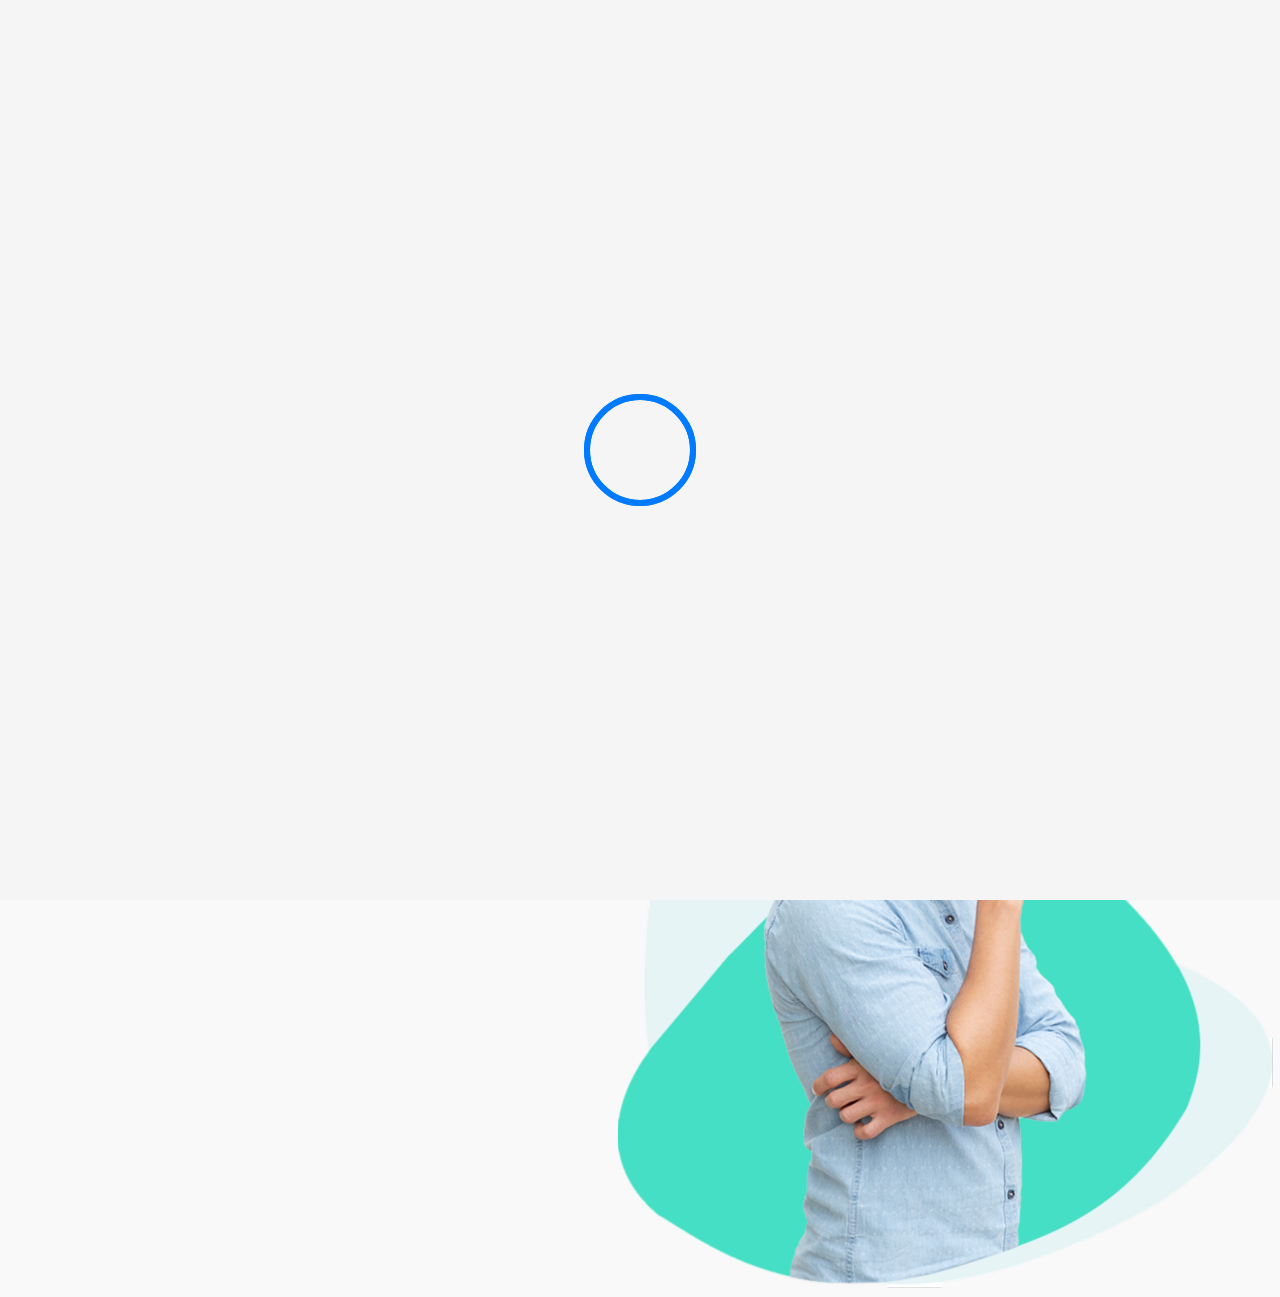
==== index.html @ bc693008 "s" ====
<!DOCTYPE html>
<html lang="fa" dir="rtl">
<head>
    <meta charset="UTF-8">
    <meta http-equiv="X-UA-Compatible" content="IE=edge">
    <meta name="viewport" content="width=device-width, initial-scale=1.0">
    <title>Nemat Ghaznavi</title>
    <!-- add favicon -->
    <link rel="shortcut icon"href="images/favicon.ico" type="image/x-icon">
    <!-- add custome style -->
    <link rel="stylesheet" href="styles/main.css"/>
    <!-- awesome icon -->
    <link rel="stylesheet" href="styles/all.css"/>
</head>
<body>
    <!-- loader -->
    <div class="loader-bg">
        <div class="loader"></div>
    </div>

    <!-- container -->
    <div class="container">
        <!-- navigation section -->
        <nav class="navigation">
            <ul class="menu-list">
                <li class="menu-item"><a href="#hero">خانه</a></li>
                <li class="menu-item"><a href="#">وبلاگ</a></li>
                <li class="menu-item"><a href="#">مهارت ها</a></li>
                <li class="menu-item"><a href="#">نمونه کارها</a></li>
                <li class="menu-item"><a href="#">تماس با من</a></li>
            </ul>
            <div class="brand">
                <p><span>D</span>eveloper<span>01</span></p>
            </div>
        </nav>

        <!-- hero section -->
        <div class="hero" id="hero">
            <ul class="header_social d-none d-lg-block">
                <li><a href="#"><i class="fab fa-github"></i></a></li>
                <li><a href="#"><i class="fab fa-instagram"></i></a></li>
                <li><a href="#"><i class="fab fa-linkedin"></i></a></li>
                <li><a href="#"><i class="fab fa-whatsapp"></i></a></li>
            </ul>

            <div class="bio">
                <h1>سلام، من نعمتم</h1>
                <h2>برنامه نویس و توسعه دهنده وب سایت</h2>
                <h3>Front-End Web Developer</h3>
                <a href="#" class="resume">دانلود رزومه</a>
            </div>
            
            <img src="images/me.png">
        </div>
        <!-- /end hero section -->

        <!-- skill section -->
        <div class="skill">
            <img src="images/me.png">
        </div>
        <!-- /skill section -->
    </div>

    <!-- add scripts -->
    <script src="js/main.js"></script>
</body>
</html>
---- styles/main.css ----
/* import fonts */
@import url(../styles/fonts.css);

*{
    margin: 0;
    padding: 0;
    box-sizing: border-box;
}

body{
    background-color: #F9F9F9;
    font-family: vazir;
}

.loader-bg{
    position: fixed;
    top: 0;
    width: 100%;
    height: 100%;
    z-index: 1000;
    background-color: whitesmoke;
    animation: fadein 1s linear forwards;
    animation-delay: 3s;
    display: flex;
    justify-content: center;
    align-items: center;
}

.loader{
    position: absolute;
    width: 150px;
    height: 150px;
    display: flex;
    justify-content: center;
    align-items: center;
}

.loader::after, .loader::before{
    content: '';
    border: 6px solid #007bff;
    border-radius: 50%;
    width: 100px;
    height: 100px;
    position: absolute;
    animation: loader 2s linear infinite;
    opacity: 1;
}

.loader::before{
    animation-delay: .5s;
}


/* container section */
.container{
    border: none;
}

.navigation{
    display: flex;
    justify-content: space-between;
    align-items: center;
    padding: 15px 70px;
    position: fixed;
    right: 0;
    left: 0;
    transition: 0.3s;
    top: 0;
}

.navScrolled{
    box-shadow: 0 .5px 10px 0 gray;
    background-color: rgba(255, 255, 255, 0.9);
}

.navigation a{
    color: #F9F9F9;
}

.menu-list{
    display: flex;
    list-style: none;
}

.menu-item{
    padding: 8px 20px;
}

.menu-item a{
    text-decoration: none;
    color: #007bff;
    font-size: 1.2rem;
    padding: 3px 8px;
    transition: .3s;
}

.menu-item a:hover{
    color: crimson;
}

.brand{
    text-transform: capitalize;
    font-size: 1.3rem;
    font-weight: 500;
    letter-spacing: 2px;
}

.brand span{
    color: crimson;
}

/* hero section */
.hero{
    margin-top: 100px;
    display: flex;
    align-items: center;
    /* justify-content: space-between; */
}

.hero img{
    width: 40%;
    padding: 10px 25px;
}

.bio{
    margin-left: auto;
    padding-right: 50px;
}

.bio h1{
    font-size: 50px;
    color: #293651;
    animation: bio 2s forwards;
}

.bio h2{
    font-size: 40px;
    color: #293651;
}

.bio h3{
    font-size: 25px;
    margin: 15px 0;
    color: #646f87;
}

.bio .resume{
   background-color: #007bff; 
   padding: 5px 15px;
   text-decoration: none;
   color: #F9F9F9;
   border-radius: 25px;
   margin-top: 150px;
   font-size: 20px;
}


.header_social{
    display: flex;
    flex-direction: column;
    width: 50px;
    list-style: none;
    align-items: center;
    border-radius: 25px;
    box-shadow: 0 0 5px 1px gray;
    padding: 15px 5px;
    margin-right: 70px;
}

.header_social a i{
    color: gray;
    font-size: 30px;
    margin: 3px auto;
}

.header_social a i:hover{
    transform: scale(1.05);
    color: #007bff;
}

/* keyframes */

@keyframes loader {
    0%{
        transform: scale(0);
        opacity: 0;
    }
    50%{
        opacity: 1;
    }
    100%{
        transform: scale(1);
        opacity: 0;
    }
}

@keyframes fadein {
    100%{
        opacity: 0;
        visibility: hidden;
    }
}

@keyframes bio {
    0%
}
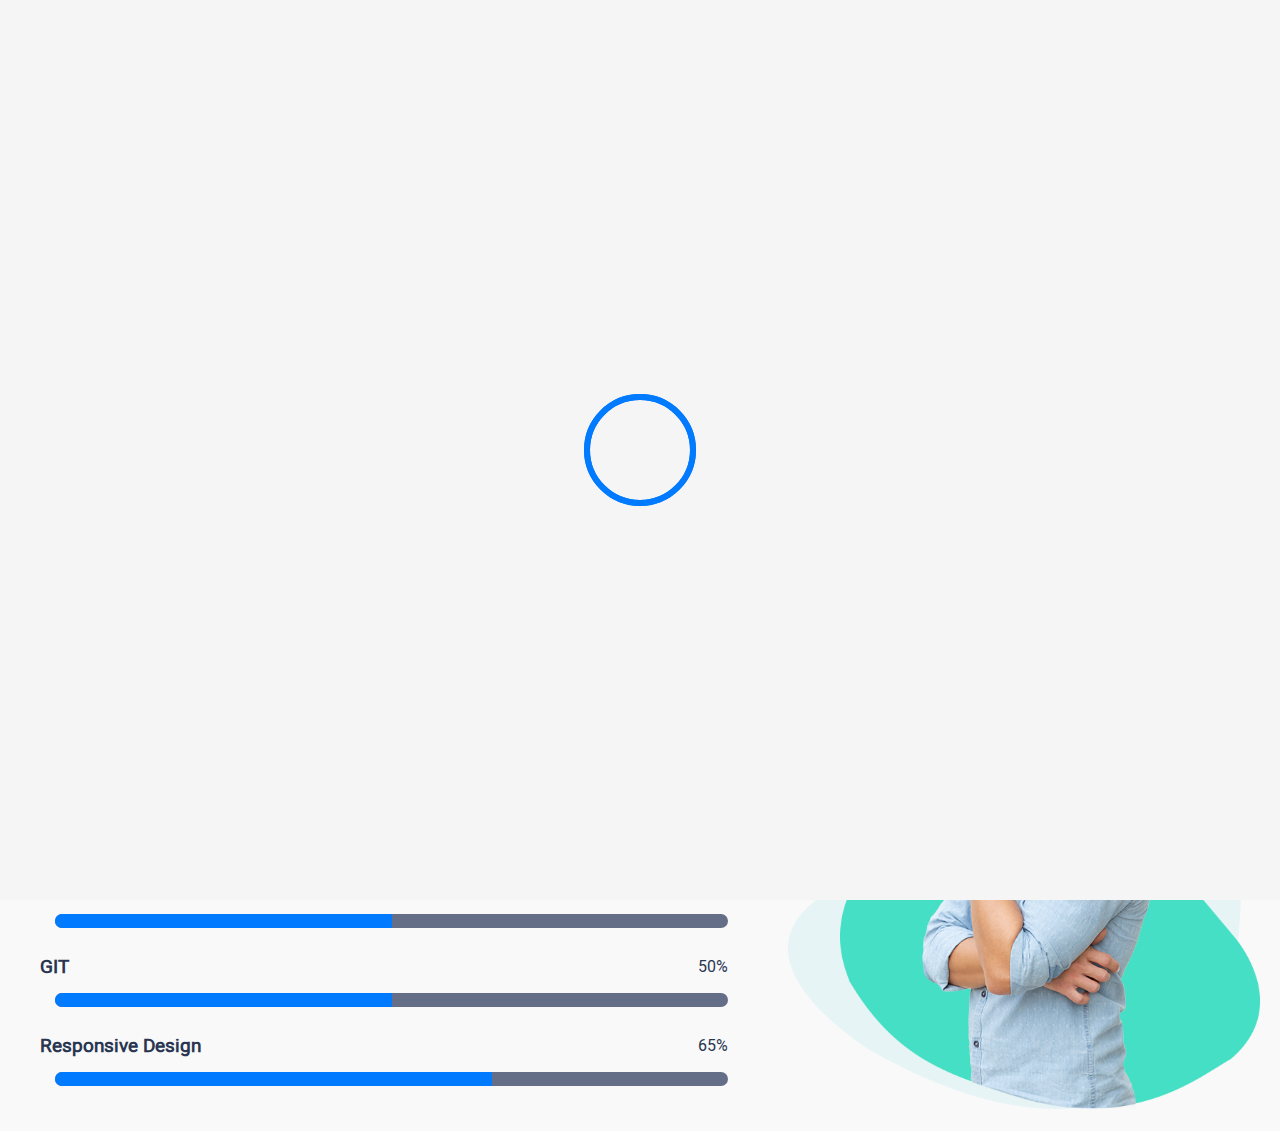
==== commit efafdabb: "skill section were create" ====
--- a/index.html
+++ b/index.html
@@ -23,9 +23,9 @@
         <!-- navigation section -->
         <nav class="navigation">
             <ul class="menu-list">
-                <li class="menu-item"><a href="#hero">خانه</a></li>
+                <li class="menu-item"><a href="#">خانه</a></li>
                 <li class="menu-item"><a href="#">وبلاگ</a></li>
-                <li class="menu-item"><a href="#">مهارت ها</a></li>
+                <li class="menu-item"><a href="#skill">مهارت ها</a></li>
                 <li class="menu-item"><a href="#">نمونه کارها</a></li>
                 <li class="menu-item"><a href="#">تماس با من</a></li>
             </ul>
@@ -55,8 +55,78 @@
         <!-- /end hero section -->
 
         <!-- skill section -->
-        <div class="skill">
-            <img src="images/me.png">
+        <div class="skill" id="skill">
+            <img src="images/me1.png">
+            <div class="list_skill">
+                <h1>مهارت ها</h1>
+                <div dir="ltr">
+                    <div class="skill_item">
+                        <div class="skill_header">
+                            <h3 class="skill_title">HTML/CSS</h3>
+                            <div class="skill_percentage">
+                                <p><span class="counter">85</span>%</p>
+                            </div>
+                        </div>
+                        <div class="skill_bar">
+                            <div class="bar_inner">
+                                <div class="bar progress_line" data-width="85" style="width: 85%; height: 14px;"></div>
+                            </div>
+                        </div>
+                    </div>
+                    <div class="skill_item">
+                        <div class="skill_header">
+                            <h3 class="skill_title">JAVASCRIPT</h3>
+                            <div class="skill_percentage">
+                                <p><span class="counter">60</span>%</p>
+                            </div>
+                        </div>
+                        <div class="skill_bar">
+                            <div class="bar_inner">
+                                <div class="bar progress_line" data-width="85" style="width: 60%; height: 14px;"></div>
+                            </div>
+                        </div>
+                    </div>
+                    <div class="skill_item">
+                        <div class="skill_header">
+                            <h3 class="skill_title">REACTJS</h3>
+                            <div class="skill_percentage">
+                                <p><span class="counter">50</span>%</p>
+                            </div>
+                        </div>
+                        <div class="skill_bar">
+                            <div class="bar_inner">
+                                <div class="bar progress_line" data-width="85" style="width: 50%; height: 14px;"></div>
+                            </div>
+                        </div>
+                    </div>
+                    <div class="skill_item">
+                        <div class="skill_header">
+                            <h3 class="skill_title">GIT</h3>
+                            <div class="skill_percentage">
+                                <p><span class="counter">50</span>%</p>
+                            </div>
+                        </div>
+                        <div class="skill_bar">
+                            <div class="bar_inner">
+                                <div class="bar progress_line" data-width="85" style="width: 50%; height: 14px;"></div>
+                            </div>
+                        </div>
+                    </div>
+                    <div class="skill_item">
+                        <div class="skill_header">
+                            <h3 class="skill_title">Responsive Design</h3>
+                            <div class="skill_percentage">
+                                <p><span class="counter">65</span>%</p>
+                            </div>
+                        </div>
+                        <div class="skill_bar">
+                            <div class="bar_inner">
+                                <div class="bar progress_line" data-width="85" style="width: 65%; height: 14px;"></div>
+                            </div>
+                        </div>
+                    </div>
+                </div>
+            </div>
         </div>
         <!-- /skill section -->
     </div>
--- a/styles/main.css
+++ b/styles/main.css
@@ -5,6 +5,10 @@
     margin: 0;
     padding: 0;
     box-sizing: border-box;
+}
+
+html {
+    scroll-behavior: smooth;
 }
 
 body{
@@ -177,6 +181,46 @@
     transform: scale(1.05);
     color: #007bff;
 }
+/* end hero section */
+
+/* start skill section */
+.skill{
+    display: flex;
+}
+
+.skill img{
+    width: 40%;
+    padding: 20px;
+}
+
+.list_skill{
+    width: 100%;
+    margin: 40px;
+    color: #293651;
+}
+
+.skill_item{
+    margin-top: 25px;
+}
+
+.skill_header{
+    display: flex;
+    justify-content: space-between;
+    align-items: center;
+}
+
+.skill_bar{
+    background-color:#646f87;
+    border-radius: 15px;
+    margin-left: 15px;
+    margin-top: 10px;
+}
+
+.skill_bar .progress_line{
+    background-color: #007bff;
+    border-radius: 15px 0 0 15px;
+}
+/* end skill section */
 
 /* keyframes */
 
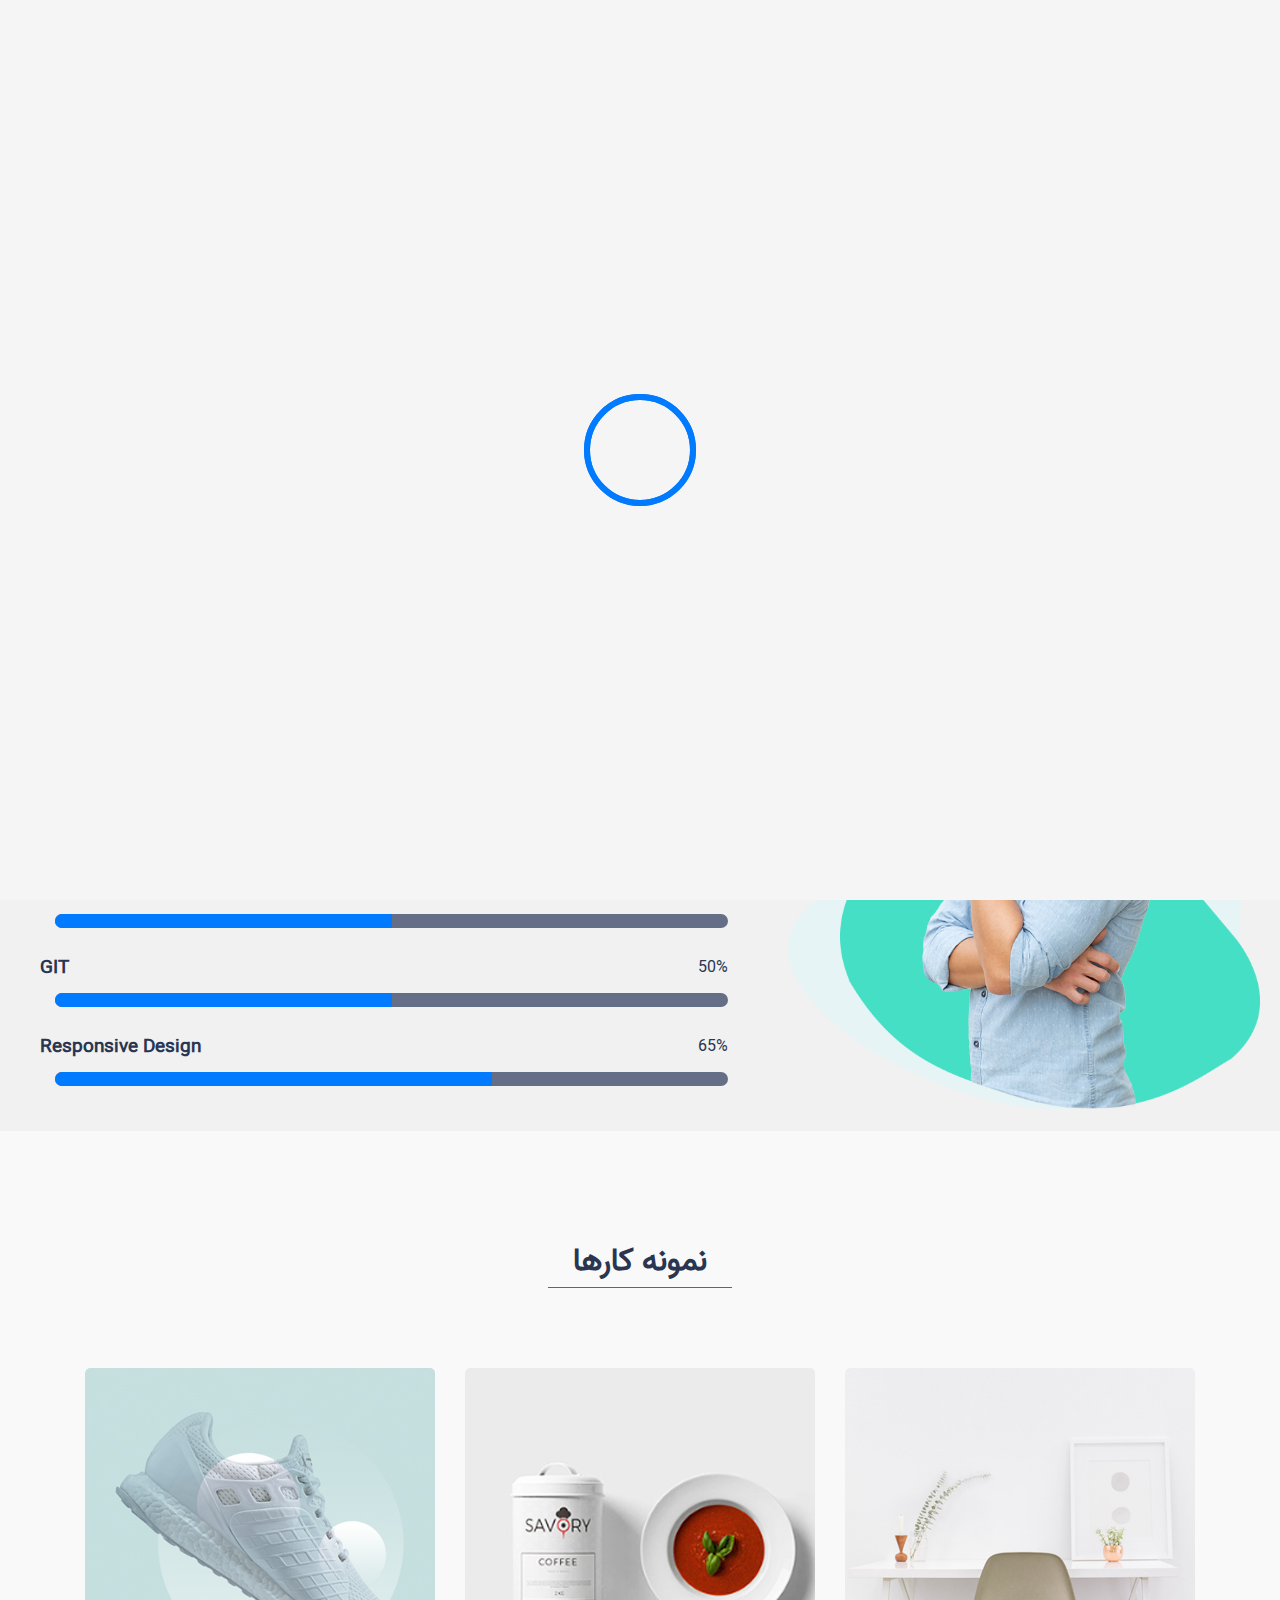
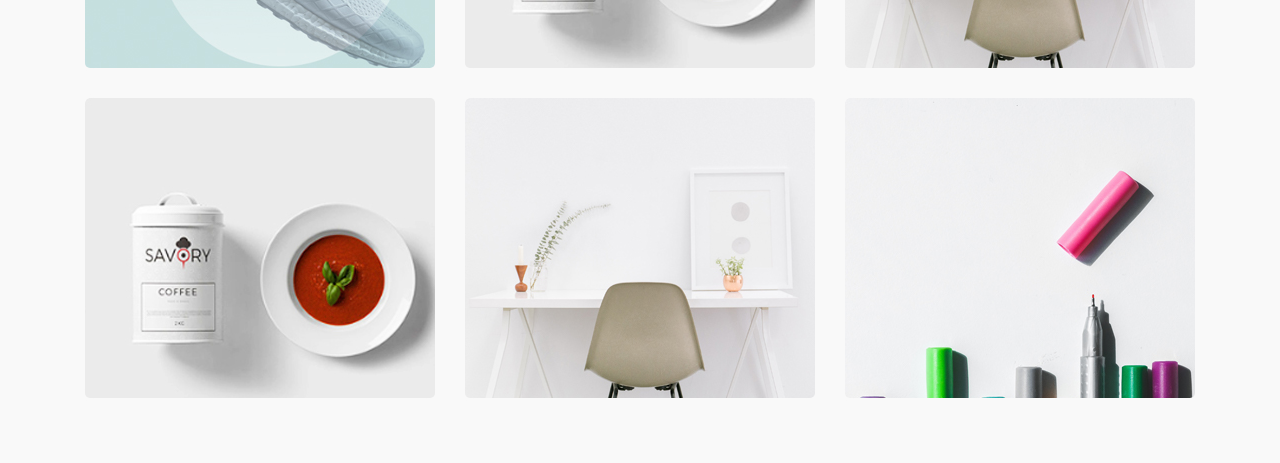
==== commit 319179e2: "portfolio section were create" ====
--- a/index.html
+++ b/index.html
@@ -37,10 +37,10 @@
         <!-- hero section -->
         <div class="hero" id="hero">
             <ul class="header_social d-none d-lg-block">
-                <li><a href="#"><i class="fab fa-github"></i></a></li>
-                <li><a href="#"><i class="fab fa-instagram"></i></a></li>
-                <li><a href="#"><i class="fab fa-linkedin"></i></a></li>
-                <li><a href="#"><i class="fab fa-whatsapp"></i></a></li>
+                <li><a href="https://github.com/ne-ghaznavi" target="_blank"><i class="fab fa-github"></i></a></li>
+                <li><a href="https://www.instagram.com/ne.ghaznavi/" target="_blank"><i class="fab fa-instagram"></i></a></li>
+                <li><a href="https://www.linkedin.com/in/nemat-ghaznavi-551331203" target="_blank"><i class="fab fa-linkedin"></i></a></li>
+                <li><a href="https://wa.me/989021602024" target="_blank"><i class="fab fa-whatsapp"></i></a></li>
             </ul>
 
             <div class="bio">
@@ -129,6 +129,67 @@
             </div>
         </div>
         <!-- /skill section -->
+
+        <!-- portfolio section -->
+        <div class="portfolio">
+            <h1>نمونه کارها</h1>
+            <div class="portfolio_list">
+                <div class="portfolio_item">
+                    <div class="item1">
+                        <div class="description">
+                            <h3>پروژه شماره یک</h3>
+                            <a href="#">مشاهده دمو</a>
+                        </div>
+                    </div>
+                </div>
+
+                <div class="portfolio_item">
+                    <div class="item2">
+                        <div class="description">
+                            <h3>پروژه شماره یک</h3>
+                            <a href="#">مشاهده دمو</a>
+                        </div>
+                    </div>
+                </div>
+
+                <div class="portfolio_item">
+                    <div class="item3">
+                        <div class="description">
+                            <h3>پروژه شماره یک</h3>
+                            <a href="#">مشاهده دمو</a>
+                        </div>
+                    </div>
+                </div>
+
+                <div class="portfolio_item">
+                    <div class="item4">
+                        <div class="description">
+                            <h3>پروژه شماره یک</h3>
+                            <a href="#">مشاهده دمو</a>
+                        </div>
+                    </div>
+                </div>
+
+                <div class="portfolio_item">
+                    <div class="item5">
+                        <div class="description">
+                            <h3>پروژه شماره یک</h3>
+                            <a href="#">مشاهده دمو</a>
+                        </div>
+                    </div>
+                </div>
+
+                <div class="portfolio_item">
+                    <div class="item6">
+                        <div class="description">
+                            <h3>پروژه شماره یک</h3>
+                            <a href="#">مشاهده دمو</a>
+                        </div>
+                    </div>
+                </div>
+            </div>
+        </div>
+        <!-- /portfolio section -->
     </div>
 
     <!-- add scripts -->
--- a/styles/main.css
+++ b/styles/main.css
@@ -70,6 +70,7 @@
     left: 0;
     transition: 0.3s;
     top: 0;
+    z-index: 100;
 }
 
 .navScrolled{
@@ -186,6 +187,7 @@
 /* start skill section */
 .skill{
     display: flex;
+    background-color: #f1f1f1;
 }
 
 .skill img{
@@ -221,6 +223,108 @@
     border-radius: 15px 0 0 15px;
 }
 /* end skill section */
+
+/* protfolio section */
+.portfolio{
+    padding-top: 90px;
+}
+
+.portfolio h1{
+    color: #293651;
+    border-bottom: 1px solid #007bff;
+    width: fit-content;
+    padding: 0 25px;
+    margin: 15px auto;
+}
+
+.portfolio_list{
+    display: flex;
+    justify-content: center;
+    align-items: center;
+    flex-wrap: wrap;
+    padding: 50px;
+}
+
+.portfolio_item {
+    width: 350px;
+    height: 300px;
+    margin: 15px;
+    display: inline-block;
+    text-align: center;
+    color: #646f87;
+    box-shadow: 0 0 5px 1px #F9F9F9;
+    border-radius: 5px;
+    position: relative;
+    overflow: hidden;
+    z-index: 0;
+}
+
+.item1{
+    background-image: url(/images/p1.jpg);
+    height: 100%;
+    align-items: center;
+}
+
+.item2{
+    background-image: url(/images/p3.jpg);
+    height: 100%;
+    align-items: center;
+}
+
+.item3{
+    background-image: url(/images/p4.jpg);
+    height: 100%;
+    align-items: center;
+}
+
+.item4{
+    background-image: url(/images/p8.jpg);
+    height: 100%;
+    align-items: center;
+}
+
+.item5{
+    background-image: url(/images/p1.jpg);
+    height: 100%;
+    align-items: center;
+}
+
+.item6{
+    background-image: url(/images/p3.jpg);
+    height: 100%;
+    align-items: center;
+}
+
+.description {
+    position: absolute;
+    top: -300px;
+    text-align: center;
+    width: 100%;
+    height: 100%;
+    padding: 30px;
+    display: flex;
+    justify-content: space-between;
+    flex-direction: column;
+    transition: 0.3s;
+    background-color: rgba(127, 127, 127, 0.5);
+    opacity: 0;
+}
+
+[class*=item]:hover .description{
+    top: 0;
+    opacity: 1;
+}
+
+.description a{
+    text-decoration: none;
+    color: black;
+    border: 1px solid whitesmoke;
+    border-radius: 5px;
+    width: fit-content;
+    padding: 5px 15px;
+    margin: 0 auto;
+}
+/* end protfolio section */
 
 /* keyframes */
 
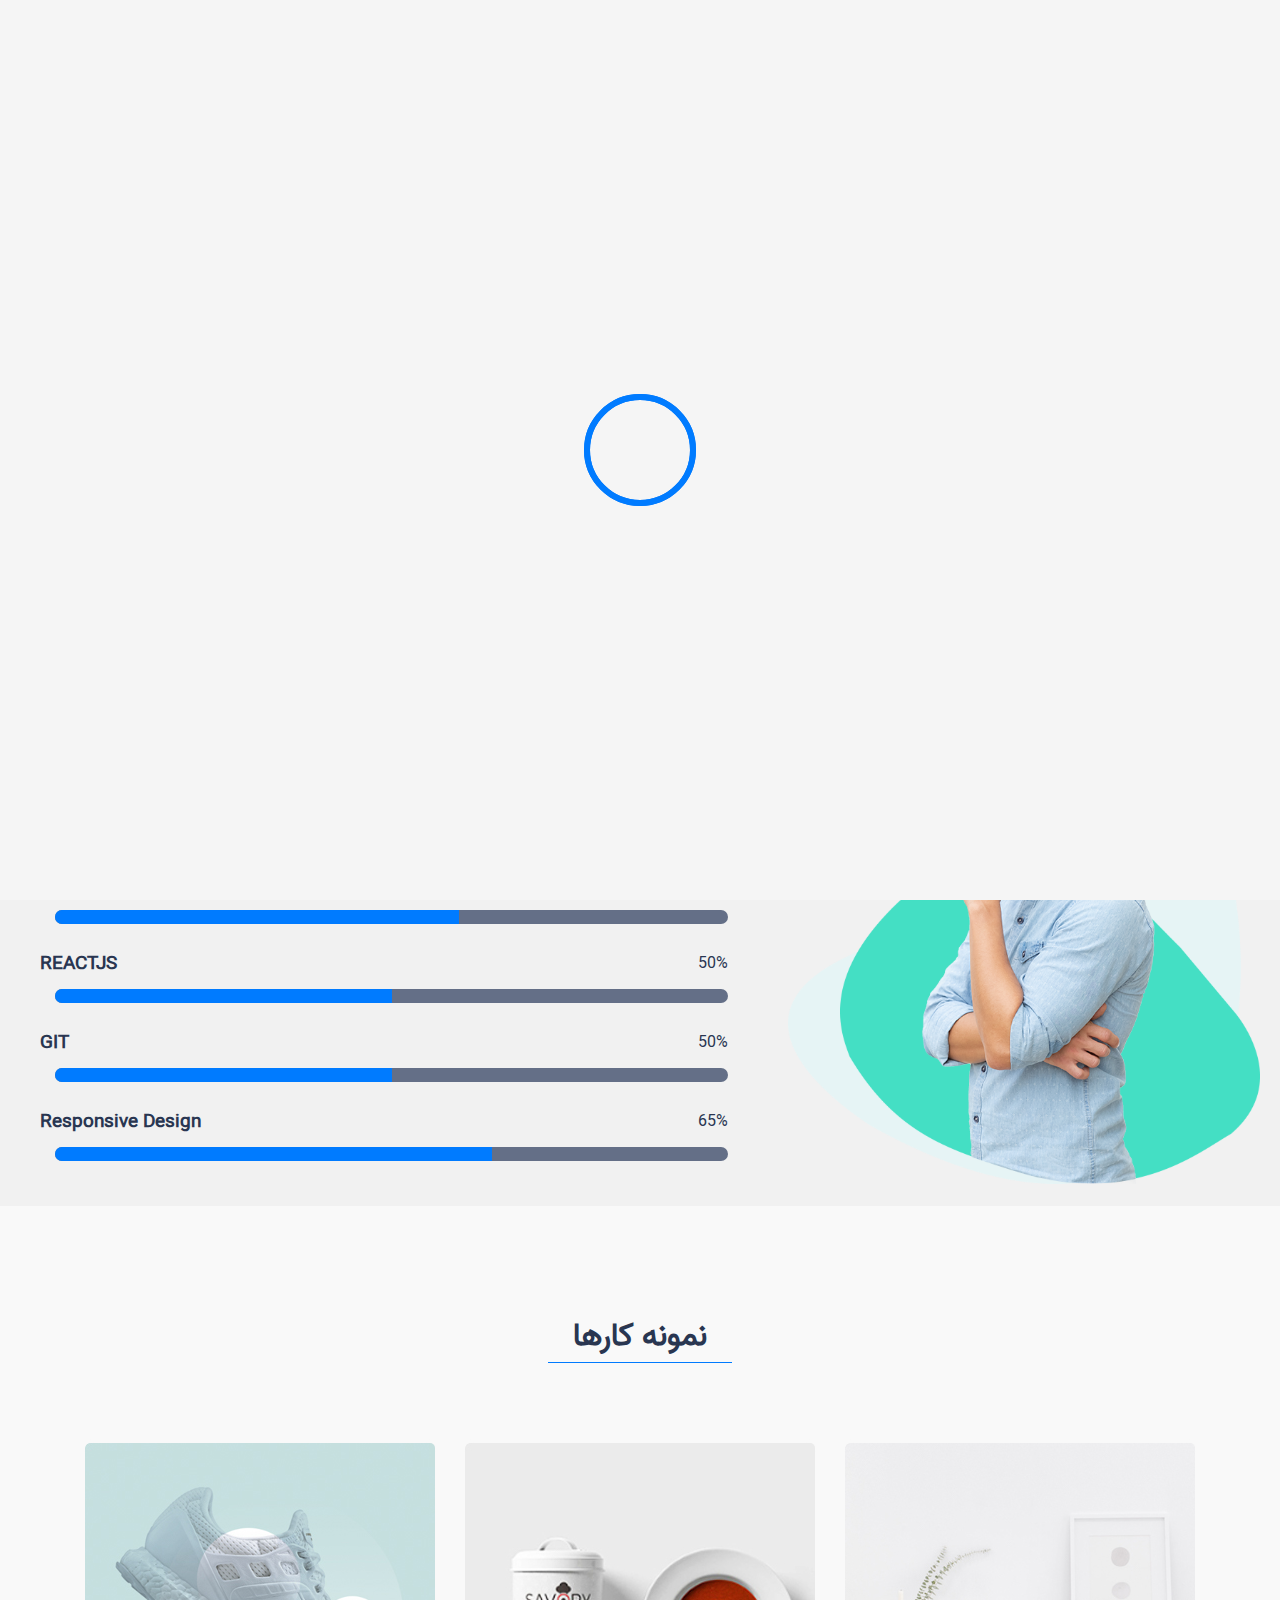
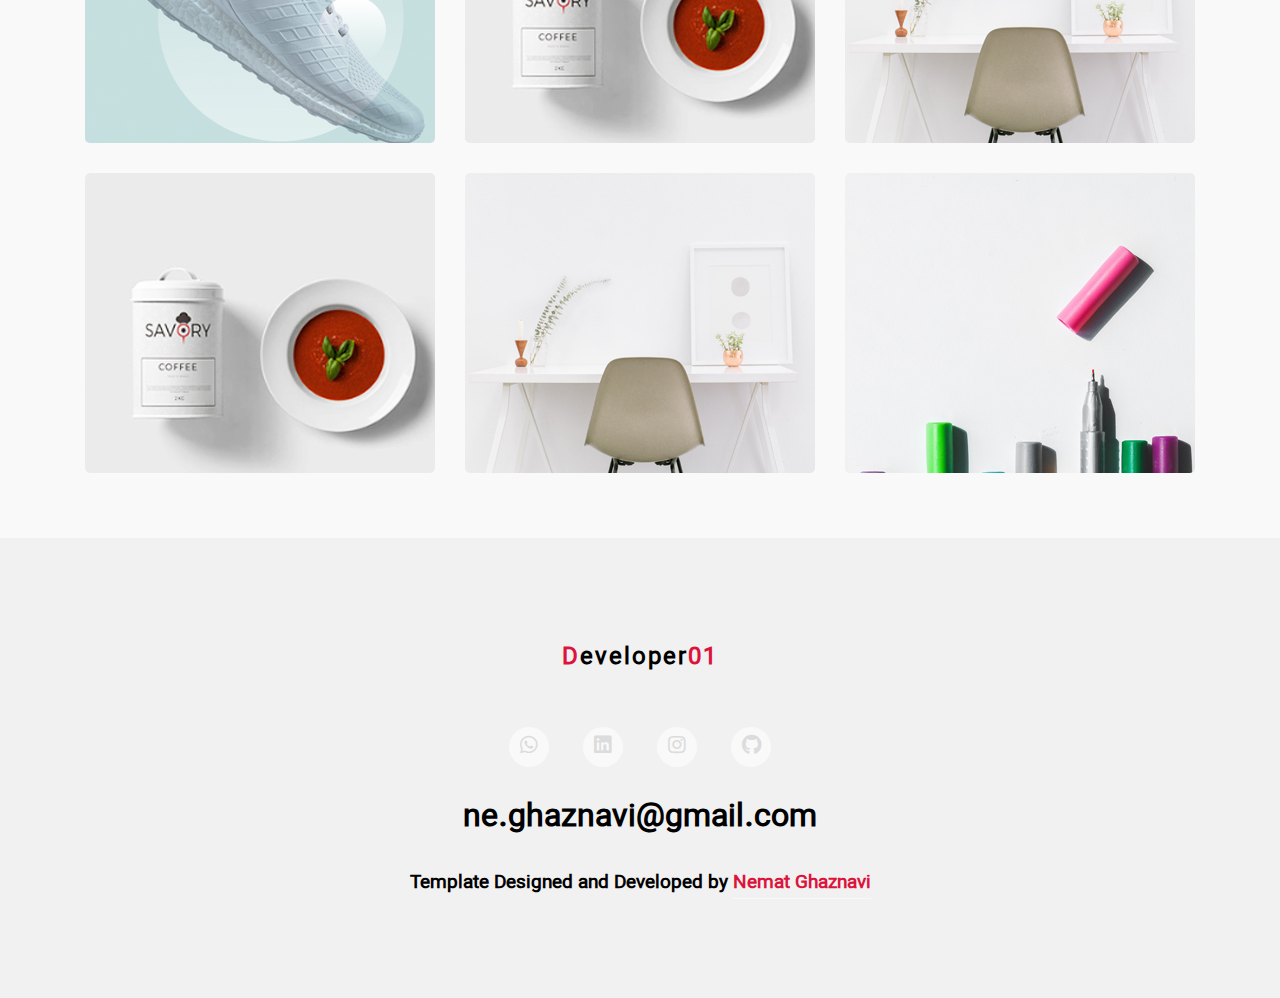
==== commit 8e58a642: "footer section were create" ====
--- a/index.html
+++ b/index.html
@@ -26,8 +26,8 @@
                 <li class="menu-item"><a href="#">خانه</a></li>
                 <li class="menu-item"><a href="#">وبلاگ</a></li>
                 <li class="menu-item"><a href="#skill">مهارت ها</a></li>
-                <li class="menu-item"><a href="#">نمونه کارها</a></li>
-                <li class="menu-item"><a href="#">تماس با من</a></li>
+                <li class="menu-item"><a href="#portfolio">نمونه کارها</a></li>
+                <li class="menu-item"><a href="#footer">تماس با من</a></li>
             </ul>
             <div class="brand">
                 <p><span>D</span>eveloper<span>01</span></p>
@@ -131,7 +131,7 @@
         <!-- /skill section -->
 
         <!-- portfolio section -->
-        <div class="portfolio">
+        <div class="portfolio" id="portfolio">
             <h1>نمونه کارها</h1>
             <div class="portfolio_list">
                 <div class="portfolio_item">
@@ -190,6 +190,20 @@
             </div>
         </div>
         <!-- /portfolio section -->
+
+        <!-- footer section -->
+        <div class="footer" id="footer">
+            <h2><span>D</span>eveloper<span>01</span></h2>
+            <ul>
+                <li><a href="https://github.com/ne-ghaznavi" target="_blank"><i class="fab fa-github"></i></a></li>
+                <li><a href="https://www.instagram.com/ne.ghaznavi/" target="_blank"><i class="fab fa-instagram"></i></a></li>
+                <li><a href="https://www.linkedin.com/in/nemat-ghaznavi-551331203" target="_blank"><i class="fab fa-linkedin"></i></a></li>
+                <li><a href="https://wa.me/989021602024" target="_blank"><i class="fab fa-whatsapp"></i></a></li>
+            </ul>
+            <h1>ne.ghaznavi@gmail.com</h1>
+            <h3>Template Designed and Developed by <span>Nemat Ghaznavi</span></h3>
+        </div>
+        <!-- /footer section -->
     </div>
 
     <!-- add scripts -->
--- a/styles/main.css
+++ b/styles/main.css
@@ -188,6 +188,7 @@
 .skill{
     display: flex;
     background-color: #f1f1f1;
+    padding-top: 75px;
 }
 
 .skill img{
@@ -326,6 +327,60 @@
 }
 /* end protfolio section */
 
+/* footer section */
+.footer{
+    background-color: #f1f1f1;
+    display: flex;
+    flex-direction: column;
+    justify-content: center;
+    align-items: center;
+    padding: 100px;
+}
+
+.footer h2{
+    letter-spacing: 2px;
+}
+
+.footer h2 span{
+    color: crimson;
+}
+
+.footer ul{
+    list-style: none;
+    margin-top: 50px;
+}
+
+.footer ul li{
+    background-color: #F9F9F9;
+    font-size: 20px;
+    border-radius: 100%;
+    display: inline-flex;
+    align-items: center;
+    justify-content: center;
+    width: 40px;
+    height: 40px;
+    margin: 0 15px;
+    cursor: pointer;
+    transition: .3s;
+}
+
+.footer li a{
+    color: gainsboro;
+}
+
+.footer ul li a:hover{
+    color: #007bff;
+}
+
+.footer h1{
+    margin: 25px;
+}
+
+.footer h3 span{
+    color: crimson;
+    border-bottom: 1px solid #F9F9F9;
+}
+/* end footer section */
 /* keyframes */
 
 @keyframes loader {
@@ -348,7 +403,3 @@
         visibility: hidden;
     }
 }
-
-@keyframes bio {
-    0%
-}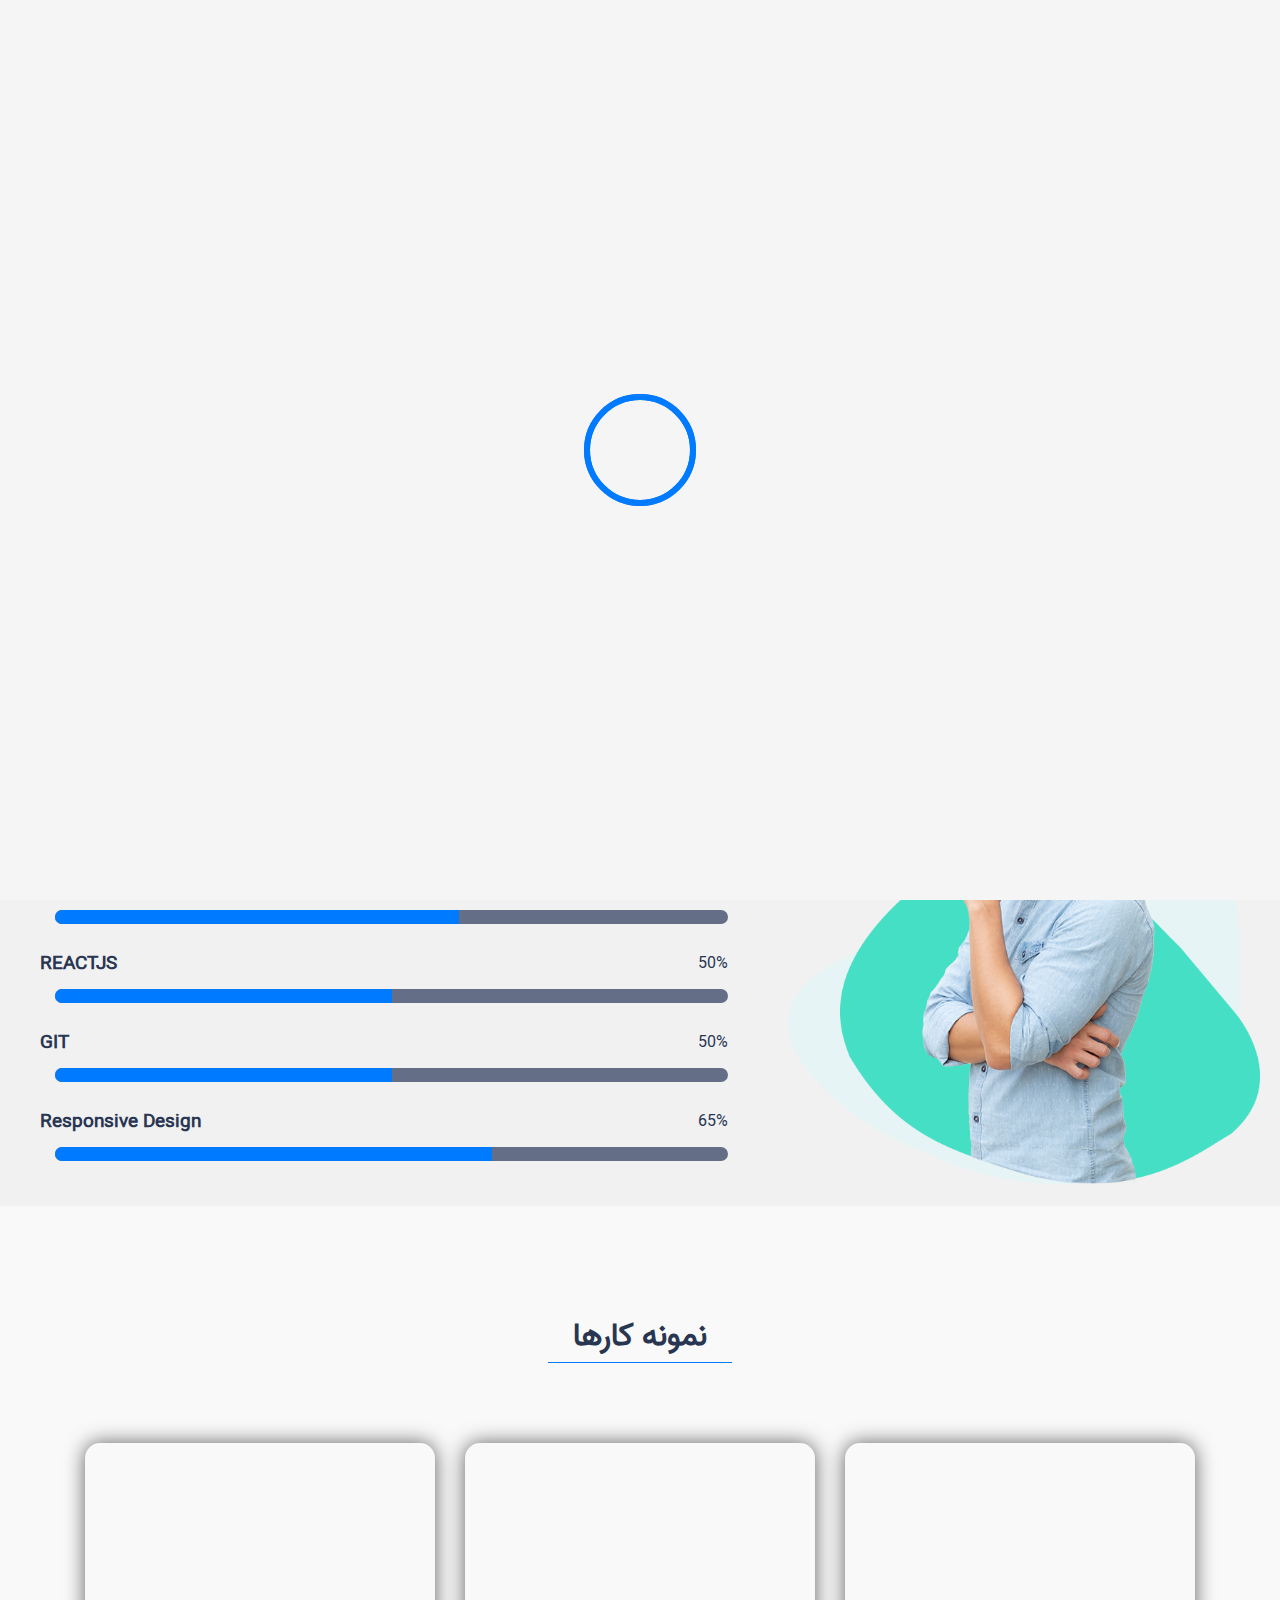
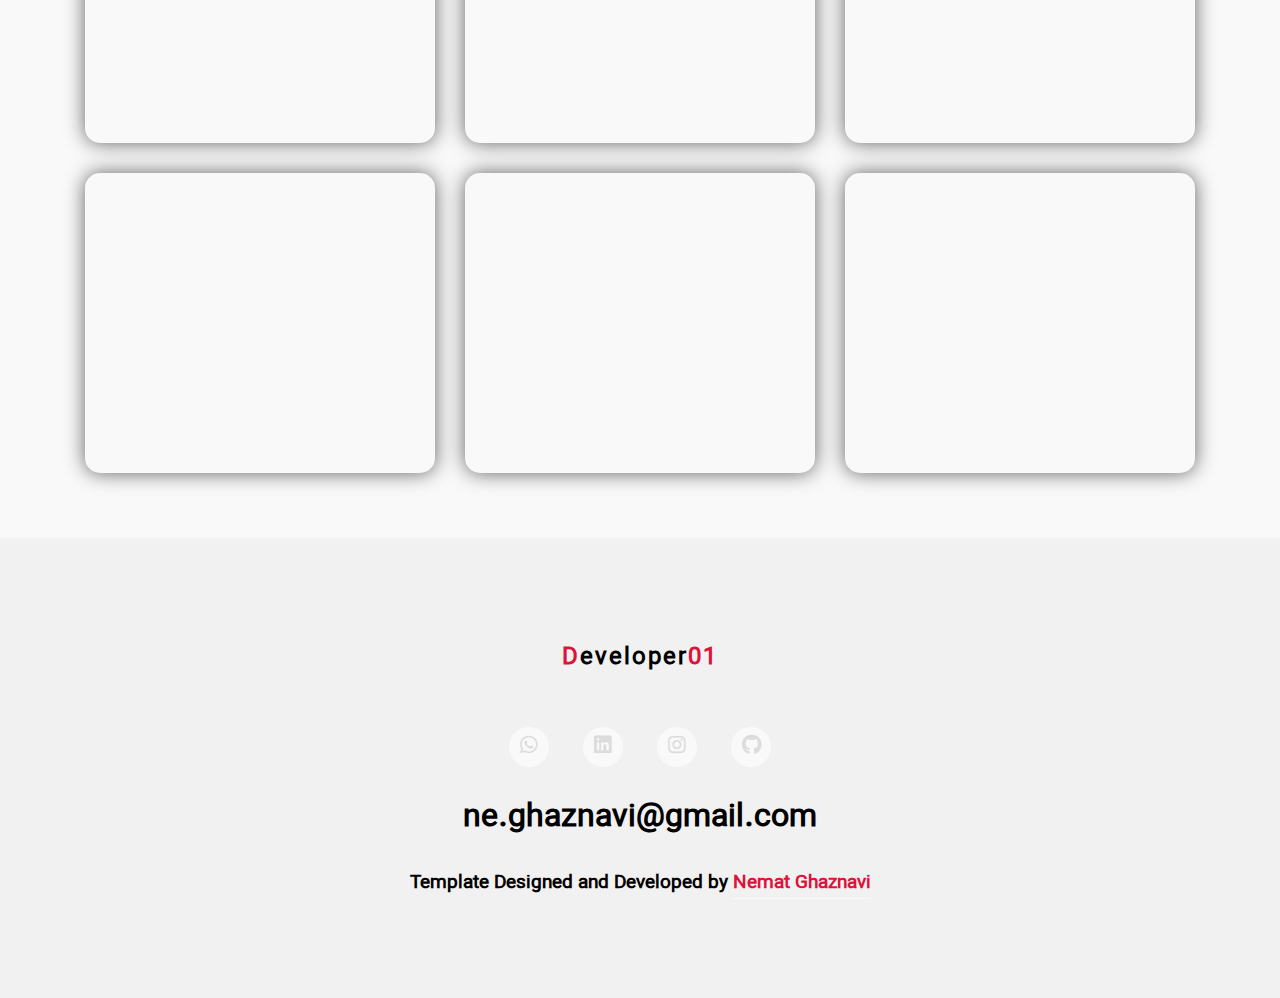
==== commit 2139e976: "complate portfolio section" ====
--- a/index.html
+++ b/index.html
@@ -138,7 +138,7 @@
                     <div class="item1">
                         <div class="description">
                             <h3>پروژه شماره یک</h3>
-                            <a href="#">مشاهده دمو</a>
+                            <a href="http://starburger.nematghaznavi.ir/" target="_blank">مشاهده دمو</a>
                         </div>
                     </div>
                 </div>
@@ -146,8 +146,8 @@
                 <div class="portfolio_item">
                     <div class="item2">
                         <div class="description">
-                            <h3>پروژه شماره یک</h3>
-                            <a href="#">مشاهده دمو</a>
+                            <h3>پروژه شماره دو</h3>
+                            <a href="http://business.nematghaznavi.ir/" target="_blank">مشاهده دمو</a>
                         </div>
                     </div>
                 </div>
@@ -155,8 +155,8 @@
                 <div class="portfolio_item">
                     <div class="item3">
                         <div class="description">
-                            <h3>پروژه شماره یک</h3>
-                            <a href="#">مشاهده دمو</a>
+                            <h3>پروژه شماره سه</h3>
+                            <a href="http://blog.nematghaznavi.ir/" target="_blank">مشاهده دمو</a>
                         </div>
                     </div>
                 </div>
--- a/styles/main.css
+++ b/styles/main.css
@@ -253,47 +253,57 @@
     display: inline-block;
     text-align: center;
     color: #646f87;
-    box-shadow: 0 0 5px 1px #F9F9F9;
-    border-radius: 5px;
+    box-shadow: 0 0 20px #636161;
+    border-radius: 15px;
     position: relative;
     overflow: hidden;
     z-index: 0;
 }
 
 .item1{
-    background-image: url(/images/p1.jpg);
+    background-image: url(/images/template2.png);
+    background-size: cover;
     height: 100%;
     align-items: center;
 }
 
 .item2{
-    background-image: url(/images/p3.jpg);
-    height: 100%;
-    align-items: center;
+    background-image: url(/images/template3.png);
+    height: 100%;
+    align-items: center;
+    background-size: cover;
+
 }
 
 .item3{
-    background-image: url(/images/p4.jpg);
-    height: 100%;
-    align-items: center;
+    background-image: url(/images/blog.png);
+    height: 100%;
+    align-items: center;
+    background-size: cover;
+
 }
 
 .item4{
-    background-image: url(/images/p8.jpg);
-    height: 100%;
-    align-items: center;
+    background-image: url(/images/p.jpg);
+    height: 100%;
+    align-items: center;
+    background-size: cover;
+
 }
 
 .item5{
-    background-image: url(/images/p1.jpg);
-    height: 100%;
-    align-items: center;
+    background-image: url(/images/p.jpg);
+    height: 100%;
+    align-items: center;
+    background-size: cover;
+
 }
 
 .item6{
-    background-image: url(/images/p3.jpg);
-    height: 100%;
-    align-items: center;
+    background-image: url(/images/p.jpg);
+    height: 100%;
+    align-items: center;
+    background-size: cover;
 }
 
 .description {
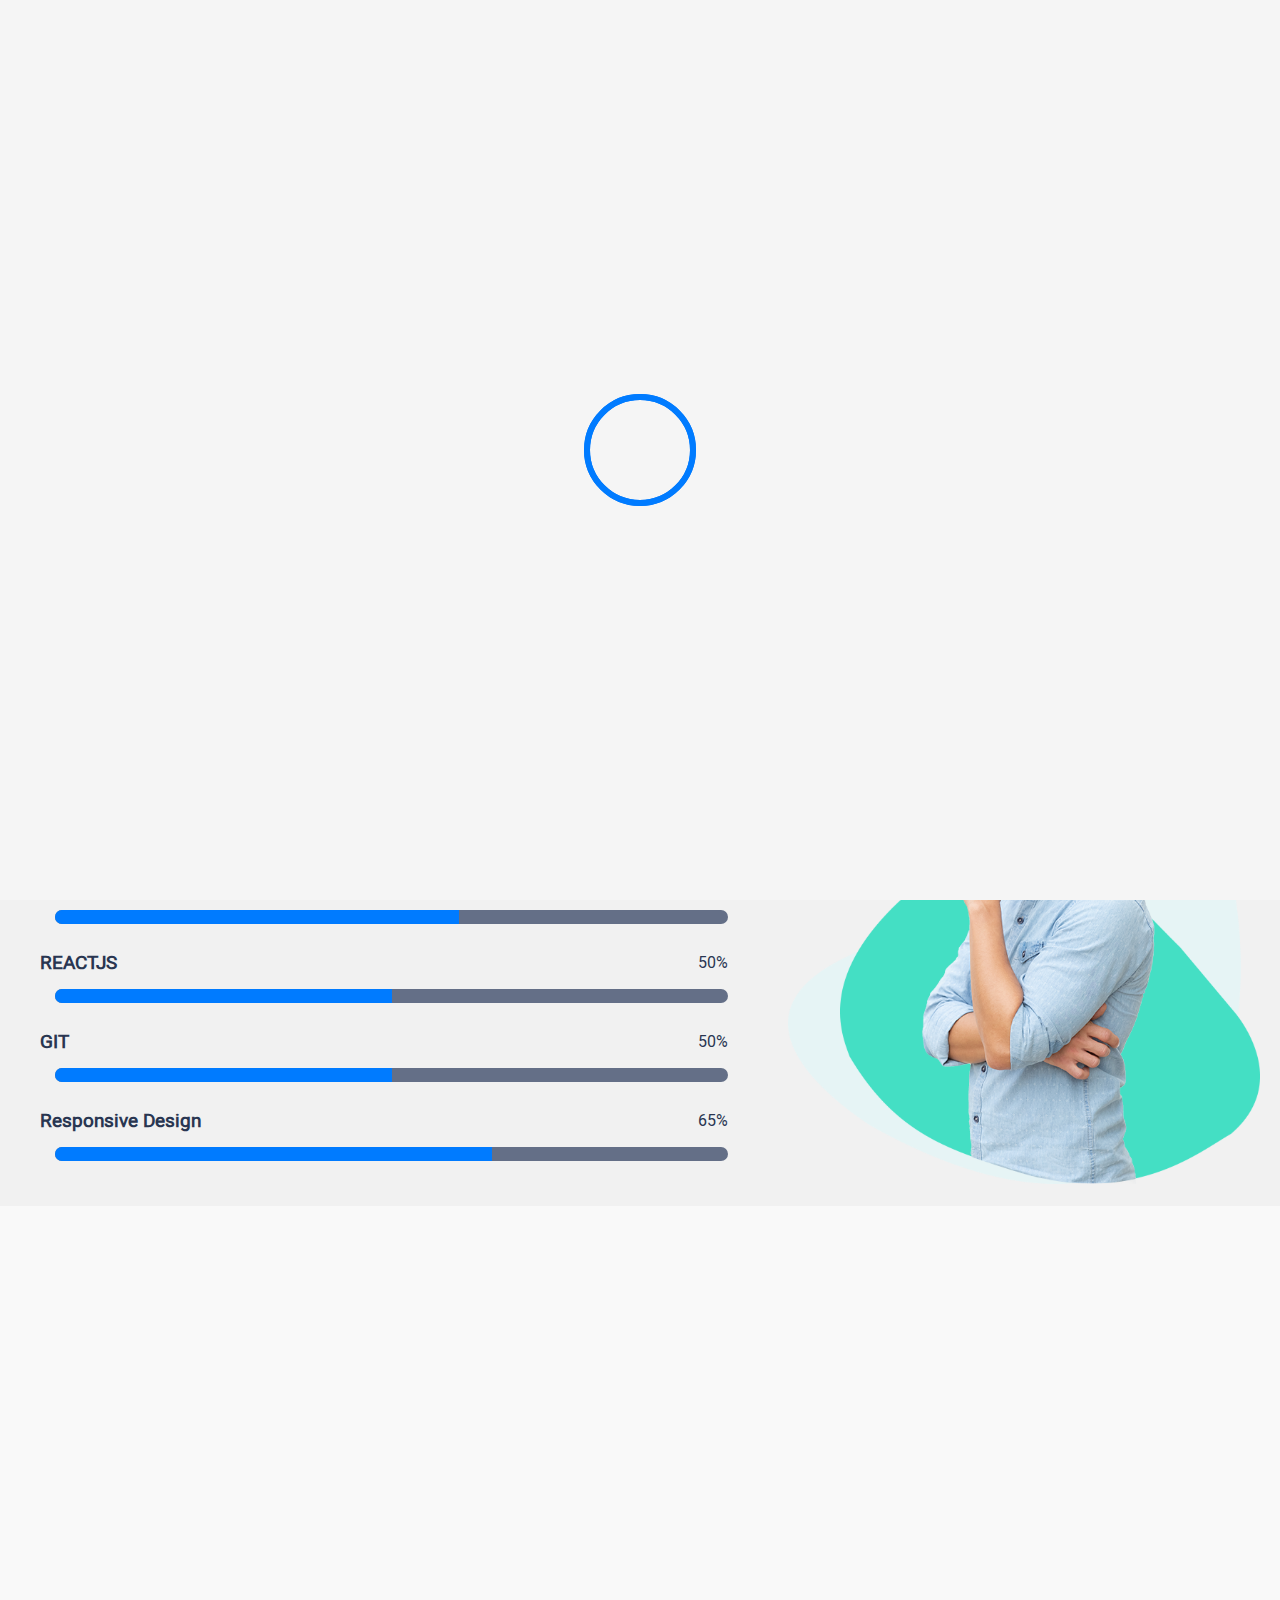
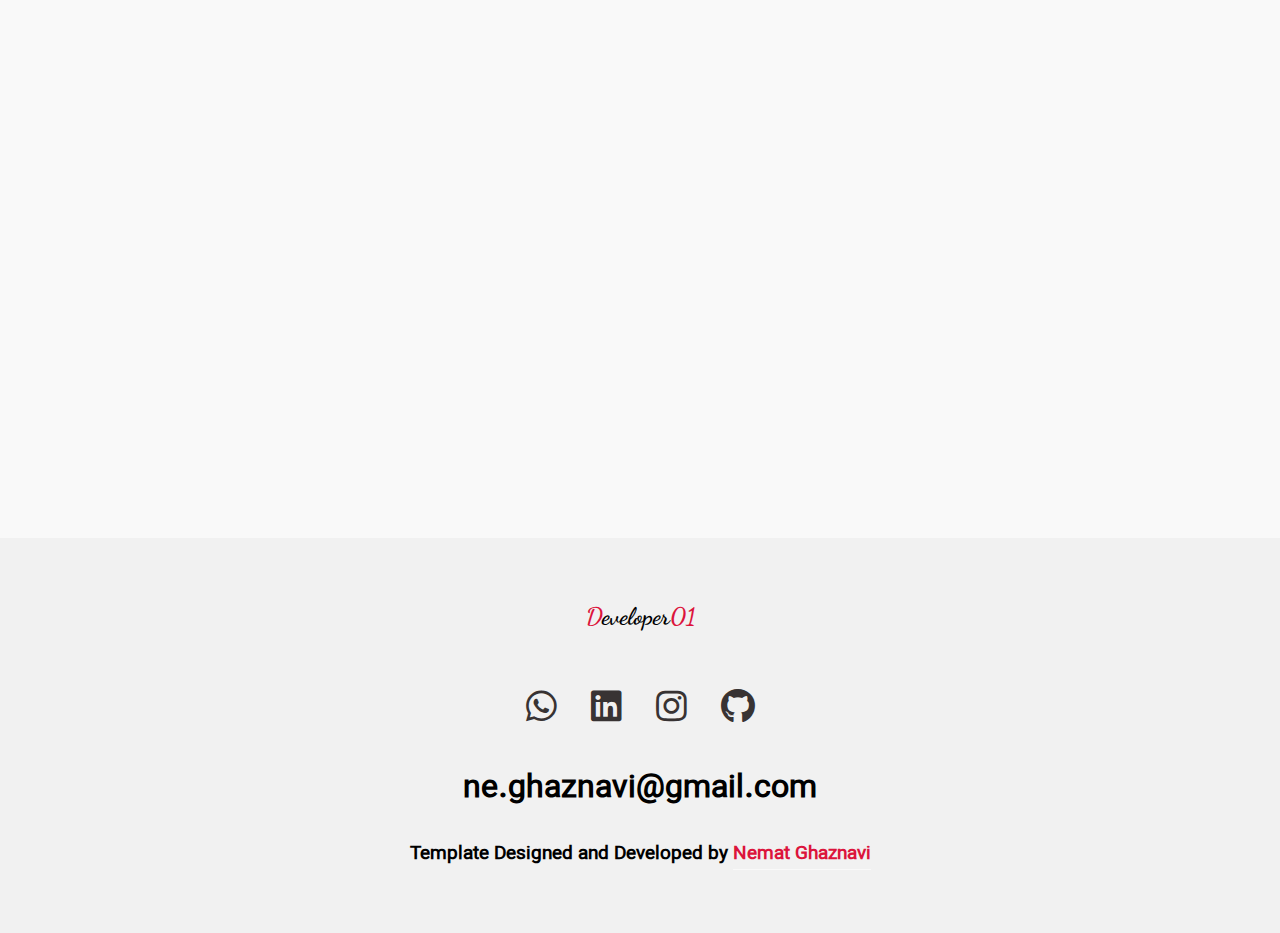
==== commit 69a70cfd: "aos library were added" ====
--- a/index.html
+++ b/index.html
@@ -7,10 +7,15 @@
     <title>Nemat Ghaznavi</title>
     <!-- add favicon -->
     <link rel="shortcut icon"href="images/favicon.ico" type="image/x-icon">
+    
+    <!-- aos library css file -->
+    <link rel="stylesheet" href="styles/aos.css"/>
+
+    <!-- awesome icon -->
+    <link rel="stylesheet" href="styles/all.css"/>
+
     <!-- add custome style -->
     <link rel="stylesheet" href="styles/main.css"/>
-    <!-- awesome icon -->
-    <link rel="stylesheet" href="styles/all.css"/>
 </head>
 <body>
     <!-- loader -->
@@ -36,26 +41,26 @@
 
         <!-- hero section -->
         <div class="hero" id="hero">
-            <ul class="header_social d-none d-lg-block">
+            <ul class="header_social d-none d-lg-block" data-aos="fade-left" data-aos-delay="3000">
                 <li><a href="https://github.com/ne-ghaznavi" target="_blank"><i class="fab fa-github"></i></a></li>
                 <li><a href="https://www.instagram.com/ne.ghaznavi/" target="_blank"><i class="fab fa-instagram"></i></a></li>
                 <li><a href="https://www.linkedin.com/in/nemat-ghaznavi-551331203" target="_blank"><i class="fab fa-linkedin"></i></a></li>
                 <li><a href="https://wa.me/989021602024" target="_blank"><i class="fab fa-whatsapp"></i></a></li>
             </ul>
 
-            <div class="bio">
+            <div class="bio" data-aos="fade-up" data-aos-delay="3000">
                 <h1>سلام، من نعمتم</h1>
                 <h2>برنامه نویس و توسعه دهنده وب سایت</h2>
                 <h3>Front-End Web Developer</h3>
                 <a href="#" class="resume">دانلود رزومه</a>
             </div>
             
-            <img src="images/me.png">
+            <img src="images/me.png" data-aos="fade-right" data-aos-delay="3000">
         </div>
         <!-- /end hero section -->
 
         <!-- skill section -->
-        <div class="skill" id="skill">
+        <div class="skill" id="skill" data-aos="fade-up" data-aos-delay="500">
             <img src="images/me1.png">
             <div class="list_skill">
                 <h1>مهارت ها</h1>
@@ -131,7 +136,7 @@
         <!-- /skill section -->
 
         <!-- portfolio section -->
-        <div class="portfolio" id="portfolio">
+        <div class="portfolio" id="portfolio"  data-aos="fade-up" data-aos-delay="500">
             <h1>نمونه کارها</h1>
             <div class="portfolio_list">
                 <div class="portfolio_item">
@@ -206,7 +211,16 @@
         <!-- /footer section -->
     </div>
 
+
+    <!-- aos js file -->
+    <script src="js/aos.js"></script>
+
     <!-- add scripts -->
     <script src="js/main.js"></script>
+
+    <script>
+        AOS.init();
+    </script>
+
 </body>
 </html>--- a/styles/main.css
+++ b/styles/main.css
@@ -24,7 +24,7 @@
     z-index: 1000;
     background-color: whitesmoke;
     animation: fadein 1s linear forwards;
-    animation-delay: 3s;
+    animation-delay: 1s;
     display: flex;
     justify-content: center;
     align-items: center;
@@ -106,8 +106,8 @@
 .brand{
     text-transform: capitalize;
     font-size: 1.3rem;
-    font-weight: 500;
-    letter-spacing: 2px;
+    font-weight: 600;
+    font-family: DancingScript;
 }
 
 .brand span{
@@ -344,11 +344,12 @@
     flex-direction: column;
     justify-content: center;
     align-items: center;
-    padding: 100px;
+    padding: 4rem;
 }
 
 .footer h2{
-    letter-spacing: 2px;
+    font-family: DancingScript;
+    font-weight: 700;
 }
 
 .footer h2 span{
@@ -361,21 +362,15 @@
 }
 
 .footer ul li{
-    background-color: #F9F9F9;
-    font-size: 20px;
-    border-radius: 100%;
+    font-size: 35px;
     display: inline-flex;
-    align-items: center;
-    justify-content: center;
-    width: 40px;
-    height: 40px;
     margin: 0 15px;
     cursor: pointer;
     transition: .3s;
 }
 
 .footer li a{
-    color: gainsboro;
+    color: rgb(56, 51, 51);
 }
 
 .footer ul li a:hover{
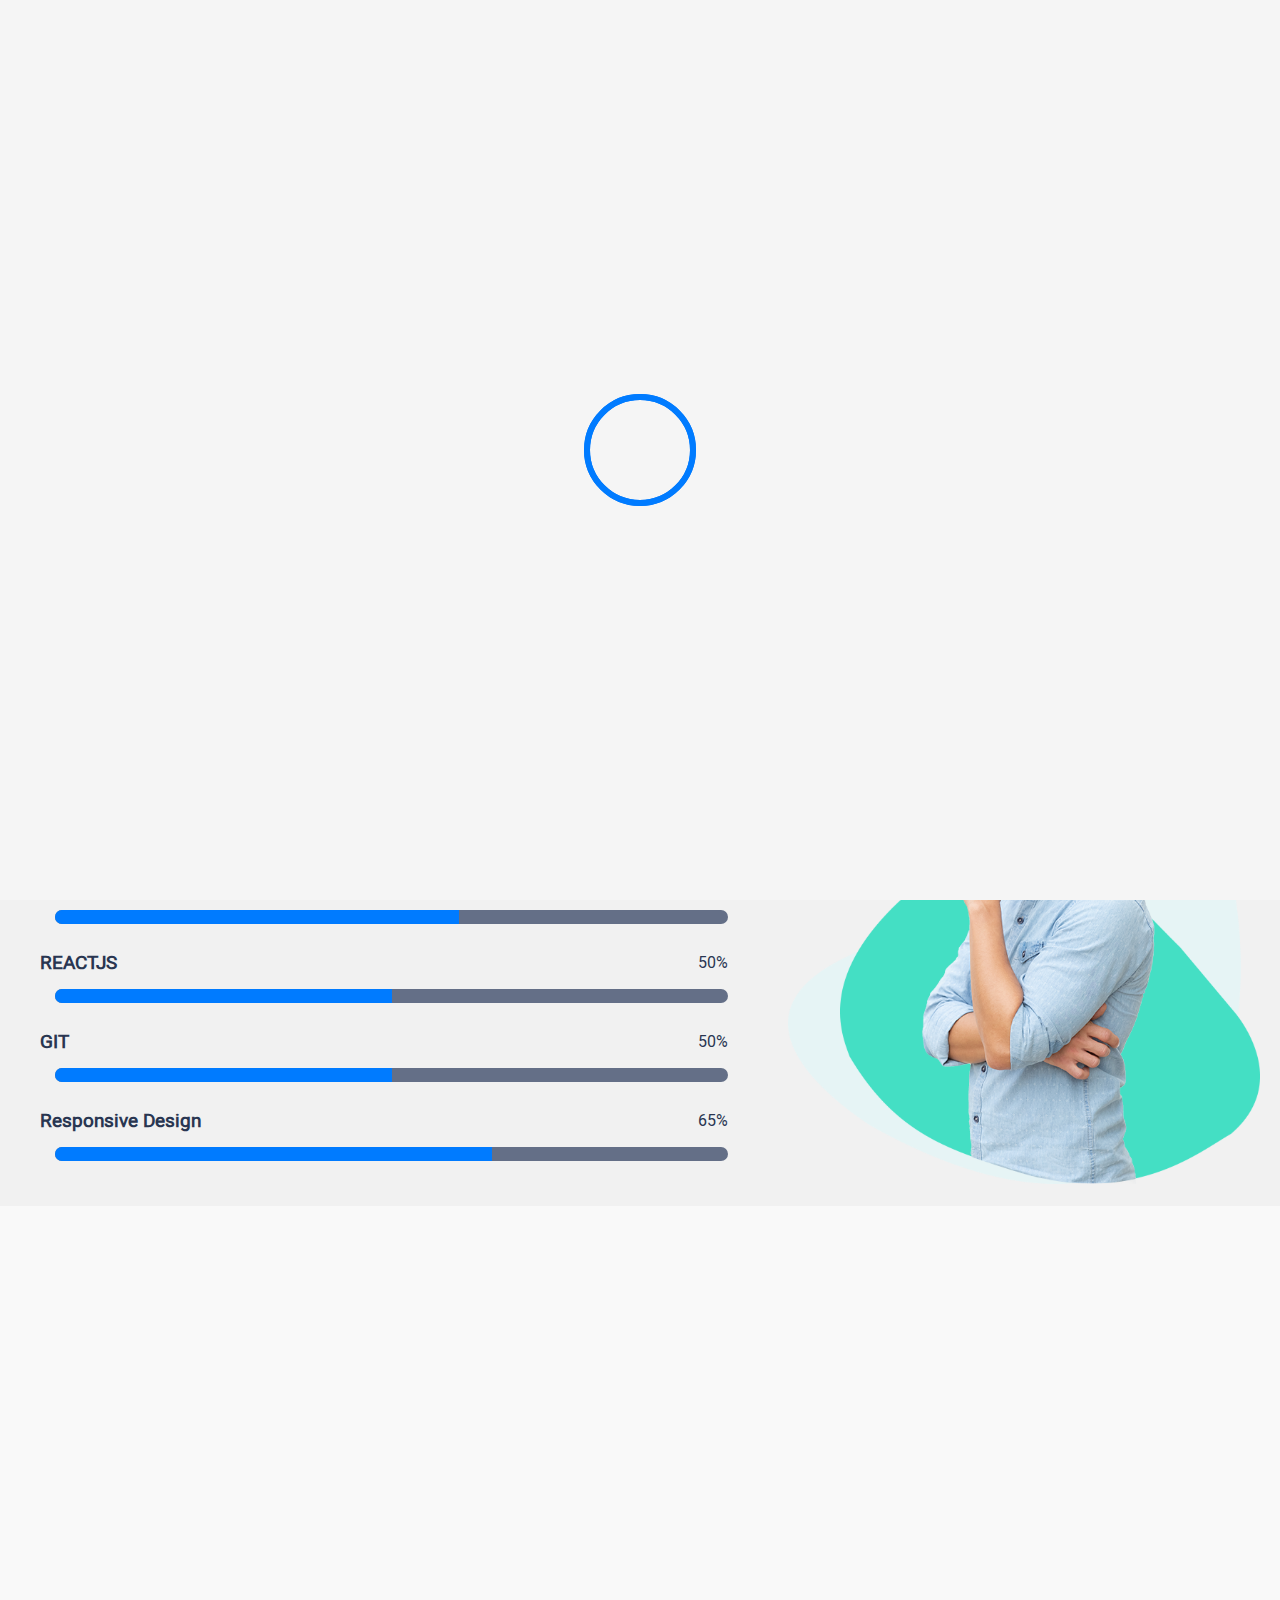
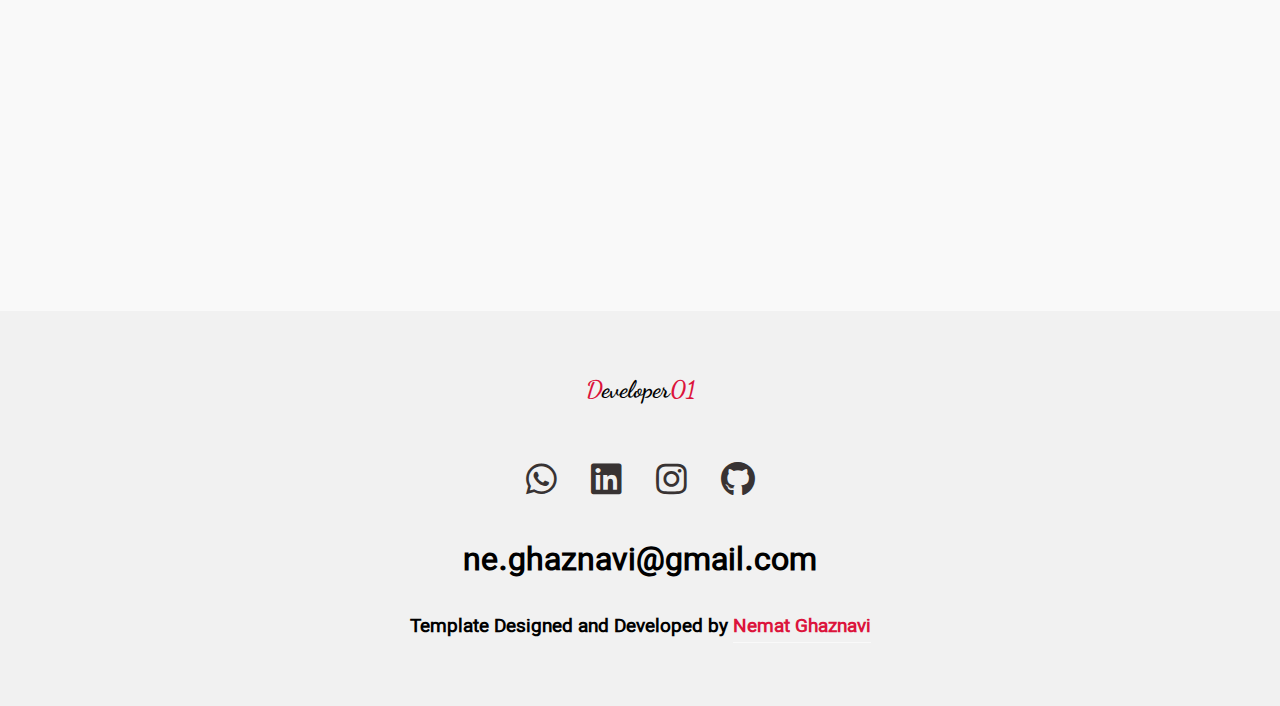
==== commit 64ef5729: "owl-carousel slider were added" ====
--- a/index.html
+++ b/index.html
@@ -13,6 +13,10 @@
 
     <!-- awesome icon -->
     <link rel="stylesheet" href="styles/all.css"/>
+
+    <!-- owl carousel css file-->
+    <link rel="stylesheet" href="styles/owl.carousel.min.css"/>
+    <link rel="stylesheet" href="styles/owl.theme.default.min.css"/>
 
     <!-- add custome style -->
     <link rel="stylesheet" href="styles/main.css"/>
@@ -138,7 +142,7 @@
         <!-- portfolio section -->
         <div class="portfolio" id="portfolio"  data-aos="fade-up" data-aos-delay="500">
             <h1>نمونه کارها</h1>
-            <div class="portfolio_list">
+            <div class="owl-carousel owl-theme portfolio_list">
                 <div class="portfolio_item">
                     <div class="item1">
                         <div class="description">
@@ -215,6 +219,12 @@
     <!-- aos js file -->
     <script src="js/aos.js"></script>
 
+     <!-- jquery file -->
+     <script src="js/jquery.min.js"></script>
+
+    <!-- owl-carousel js file -->
+    <script src="js/owl.carousel.min.js"></script>
+
     <!-- add scripts -->
     <script src="js/main.js"></script>
 
--- a/styles/main.css
+++ b/styles/main.css
@@ -244,6 +244,10 @@
     align-items: center;
     flex-wrap: wrap;
     padding: 50px;
+}
+
+.owl-stage{
+    padding: 1.5rem 0;
 }
 
 .portfolio_item {
